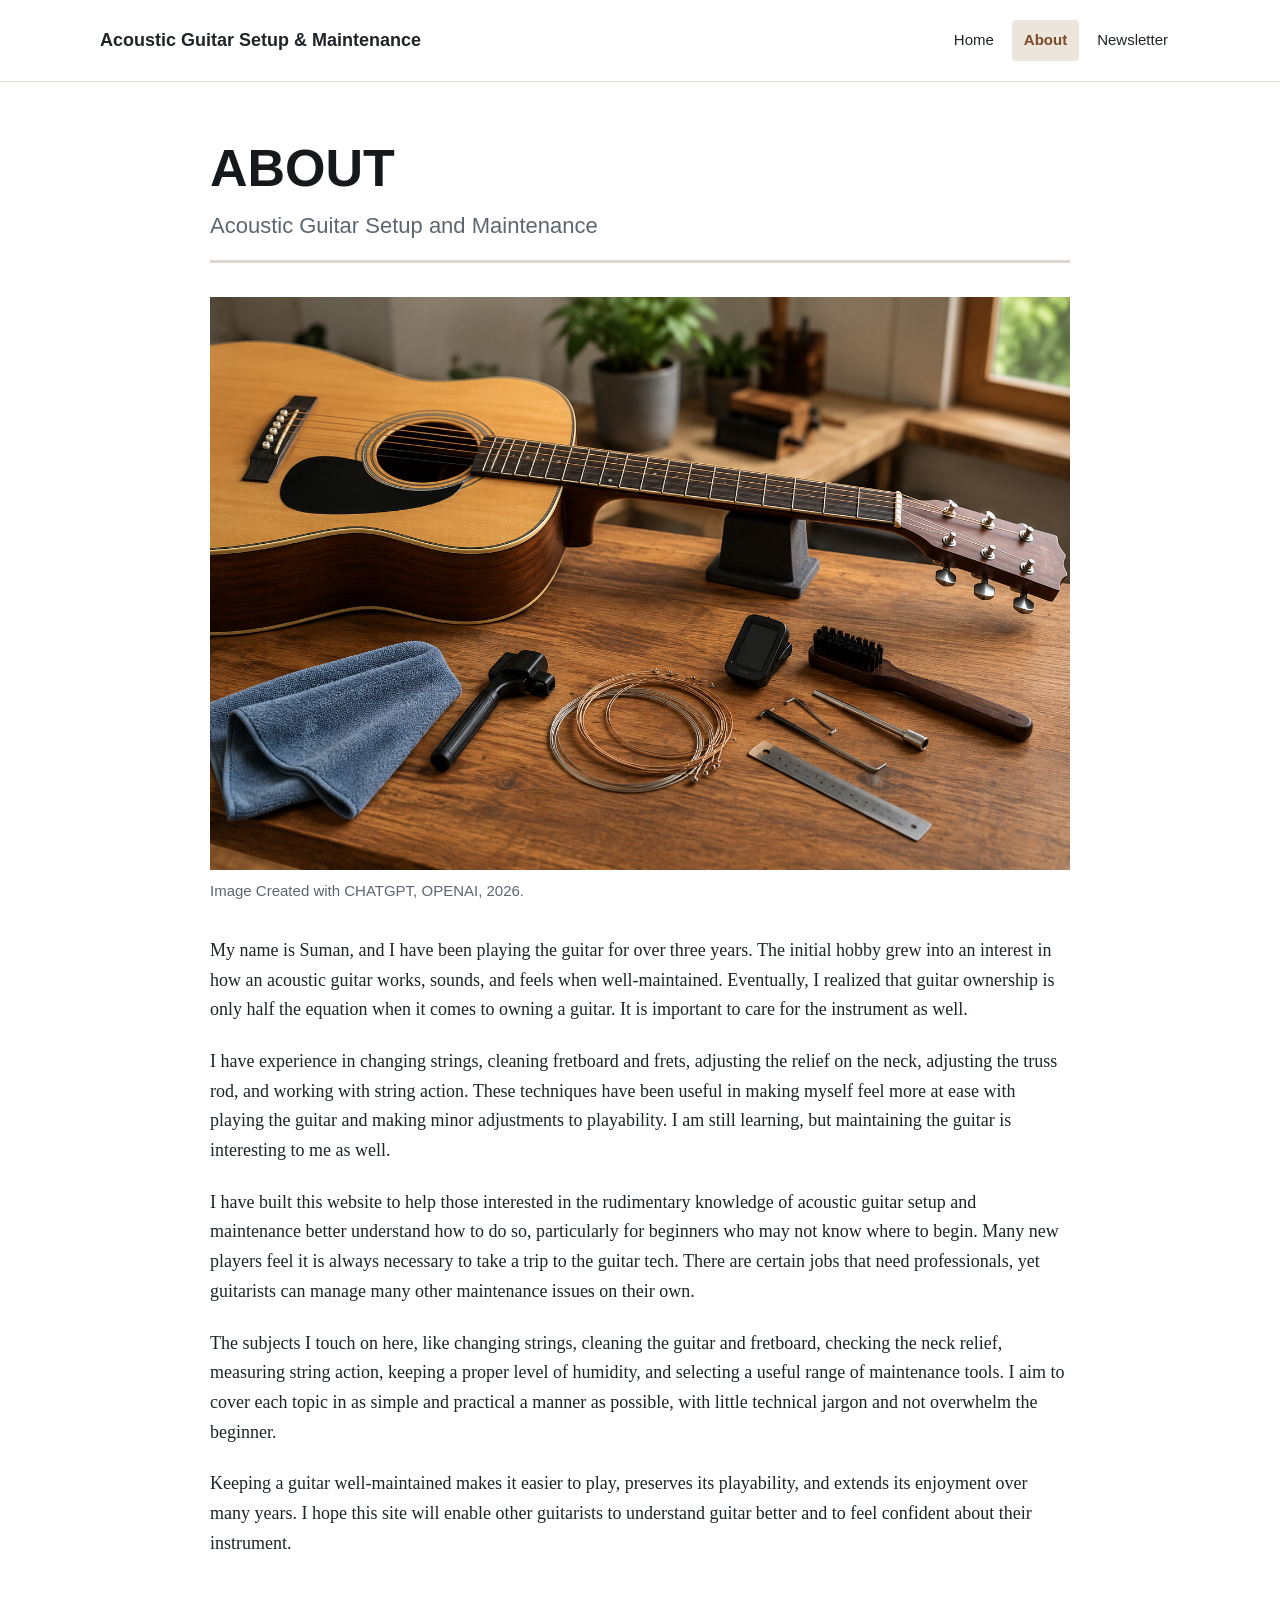
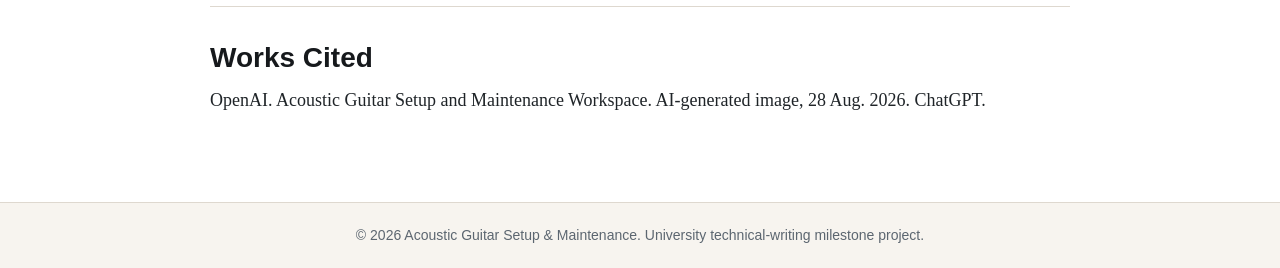
==== about.html @ c2513ed4 "Initial acoustic guitar milestone website" ====
<!DOCTYPE html>
<html lang="en">
<head>
  <meta charset="UTF-8">
  <meta name="viewport" content="width=device-width, initial-scale=1.0">
  <title>About | Acoustic Guitar Setup &amp; Maintenance</title>
  <link rel="stylesheet" href="styles.css">
</head>
<body>
  <header class="site-header">
    <div class="header-inner">
      <a class="site-title" href="index.html">Acoustic Guitar Setup &amp; Maintenance</a>
      <nav class="site-nav" aria-label="Main navigation">
        <a href="index.html">Home</a>
        <a class="active" href="about.html" aria-current="page">About</a>
        <a href="newsletter.html">Newsletter</a>
      </nav>
    </div>
  </header>

  <main class="page">
    <article class="content">
      <header class="page-heading">
        <h1>ABOUT</h1>
        <p class="subtitle">Acoustic Guitar Setup and Maintenance</p>
      </header>

      <figure>
        <img src="images/about.png" alt="Acoustic guitar setup and maintenance workspace">
        <figcaption>Image Created with CHATGPT, OPENAI, 2026.</figcaption>
      </figure>

      <p>My name is Suman, and I have been playing the guitar for over three years. The initial hobby grew into an interest in how an acoustic guitar works, sounds, and feels when well-maintained. Eventually, I realized that guitar ownership is only half the equation when it comes to owning a guitar. It is important to care for the instrument as well.</p>

      <p>I have experience in changing strings, cleaning fretboard and frets, adjusting the relief on the neck, adjusting the truss rod, and working with string action. These techniques have been useful in making myself feel more at ease with playing the guitar and making minor adjustments to playability. I am still learning, but maintaining the guitar is interesting to me as well.</p>

      <p>I have built this website to help those interested in the rudimentary knowledge of acoustic guitar setup and maintenance better understand how to do so, particularly for beginners who may not know where to begin. Many new players feel it is always necessary to take a trip to the guitar tech. There are certain jobs that need professionals, yet guitarists can manage many other maintenance issues on their own.</p>

      <p>The subjects I touch on here, like changing strings, cleaning the guitar and fretboard, checking the neck relief, measuring string action, keeping a proper level of humidity, and selecting a useful range of maintenance tools. I aim to cover each topic in as simple and practical a manner as possible, with little technical jargon and not overwhelm the beginner.</p>

      <p>Keeping a guitar well-maintained makes it easier to play, preserves its playability, and extends its enjoyment over many years. I hope this site will enable other guitarists to understand guitar better and to feel confident about their instrument.</p>

      <section class="works-cited" aria-labelledby="about-works-cited">
        <h2 id="about-works-cited">Works Cited</h2>
        <p>OpenAI. Acoustic Guitar Setup and Maintenance Workspace. AI-generated image, 28 Aug. 2026. ChatGPT.</p>
      </section>
    </article>
  </main>

  <footer class="site-footer">
    <p>&copy; 2026 Acoustic Guitar Setup &amp; Maintenance. University technical-writing milestone project.</p>
  </footer>
</body>
</html>
---- styles.css ----
:root {
  --text: #1f2428;
  --muted: #5c6670;
  --accent: #7b4b27;
  --accent-dark: #18324a;
  --line: #ded8cf;
  --paper: #ffffff;
  --soft: #f7f4ef;
}

* {
  box-sizing: border-box;
}

html {
  min-width: 320px;
}

body {
  margin: 0;
  background: var(--paper);
  color: var(--text);
  font-family: Georgia, "Times New Roman", serif;
  font-size: 18px;
  line-height: 1.65;
}

a {
  color: var(--accent-dark);
  text-decoration-thickness: 0.08em;
  text-underline-offset: 0.16em;
}

a:hover,
a:focus {
  color: var(--accent);
}

img {
  display: block;
  max-width: 100%;
  height: auto;
}

.site-header {
  border-bottom: 1px solid var(--line);
  background: #fff;
}

.header-inner {
  width: min(100% - 32px, 1080px);
  margin: 0 auto;
  padding: 20px 0;
  display: flex;
  align-items: center;
  justify-content: space-between;
  gap: 20px;
}

.site-title {
  color: var(--text);
  font-family: Arial, Helvetica, sans-serif;
  font-size: 18px;
  font-weight: 700;
  line-height: 1.25;
  text-decoration: none;
}

.site-nav {
  display: flex;
  flex-wrap: wrap;
  justify-content: flex-end;
  gap: 6px;
  font-family: Arial, Helvetica, sans-serif;
  font-size: 15px;
}

.site-nav a {
  border-radius: 4px;
  color: var(--text);
  padding: 8px 12px;
  text-decoration: none;
}

.site-nav a:hover,
.site-nav a:focus {
  background: var(--soft);
  color: var(--accent-dark);
}

.site-nav a.active {
  background: #ece5db;
  color: var(--accent);
  font-weight: 700;
}

.hero {
  min-height: calc(100vh - 154px);
  display: flex;
  align-items: center;
  border-bottom: 1px solid var(--line);
  background:
    linear-gradient(90deg, rgba(247, 244, 239, 0.98), rgba(255, 255, 255, 0.92)),
    repeating-linear-gradient(90deg, rgba(123, 75, 39, 0.08) 0 1px, transparent 1px 76px);
}

.content {
  width: min(100% - 32px, 860px);
  margin: 0 auto;
}

.hero .content {
  padding: 80px 0;
}

.eyebrow {
  margin: 0 0 12px;
  color: var(--accent);
  font-family: Arial, Helvetica, sans-serif;
  font-size: 15px;
  font-weight: 700;
  letter-spacing: 0;
  text-transform: uppercase;
}

h1,
h2 {
  color: #16191c;
  font-family: Arial, Helvetica, sans-serif;
  line-height: 1.18;
}

h1 {
  margin: 0;
  font-size: clamp(36px, 8vw, 66px);
  max-width: 780px;
}

h2 {
  margin: 44px 0 12px;
  font-size: 28px;
}

.lead {
  max-width: 760px;
  margin: 24px 0 0;
  color: var(--muted);
  font-size: 22px;
  line-height: 1.55;
}

.button-row {
  display: flex;
  flex-wrap: wrap;
  gap: 12px;
  margin-top: 34px;
}

.button {
  border: 1px solid var(--accent);
  border-radius: 4px;
  display: inline-flex;
  align-items: center;
  justify-content: center;
  min-height: 48px;
  padding: 10px 18px;
  font-family: Arial, Helvetica, sans-serif;
  font-size: 16px;
  font-weight: 700;
  text-decoration: none;
}

.button.primary {
  background: var(--accent);
  color: #fff;
}

.button.secondary {
  background: #fff;
  color: var(--accent);
}

.page {
  padding: 56px 0 64px;
}

.page-heading {
  border-bottom: 3px solid var(--line);
  margin-bottom: 28px;
  padding-bottom: 18px;
}

.page-heading h1 {
  font-size: clamp(34px, 7vw, 52px);
}

.subtitle {
  margin: 12px 0 0;
  color: var(--muted);
  font-family: Arial, Helvetica, sans-serif;
  font-size: 22px;
  line-height: 1.4;
}

p {
  margin: 0 0 22px;
}

figure {
  margin: 34px 0;
}

figcaption {
  margin-top: 10px;
  color: var(--muted);
  font-family: Arial, Helvetica, sans-serif;
  font-size: 15px;
  line-height: 1.45;
}

.works-cited {
  border-top: 1px solid var(--line);
  margin-top: 48px;
  padding-top: 8px;
}

.works-cited h2 {
  margin-top: 26px;
}

.works-cited p {
  margin-left: 36px;
  text-indent: -36px;
}

.site-footer {
  border-top: 1px solid var(--line);
  background: var(--soft);
  color: var(--muted);
  font-family: Arial, Helvetica, sans-serif;
  font-size: 14px;
  line-height: 1.5;
  padding: 22px 16px;
  text-align: center;
}

.site-footer p {
  margin: 0;
}

@media (max-width: 680px) {
  body {
    font-size: 18px;
  }

  .header-inner {
    align-items: flex-start;
    flex-direction: column;
    gap: 14px;
  }

  .site-nav {
    justify-content: flex-start;
    width: 100%;
  }

  .site-nav a {
    padding: 8px 10px;
  }

  .hero {
    min-height: auto;
  }

  .hero .content,
  .page {
    padding-top: 44px;
    padding-bottom: 48px;
  }

  .lead {
    font-size: 20px;
  }

  .button {
    width: 100%;
  }
}
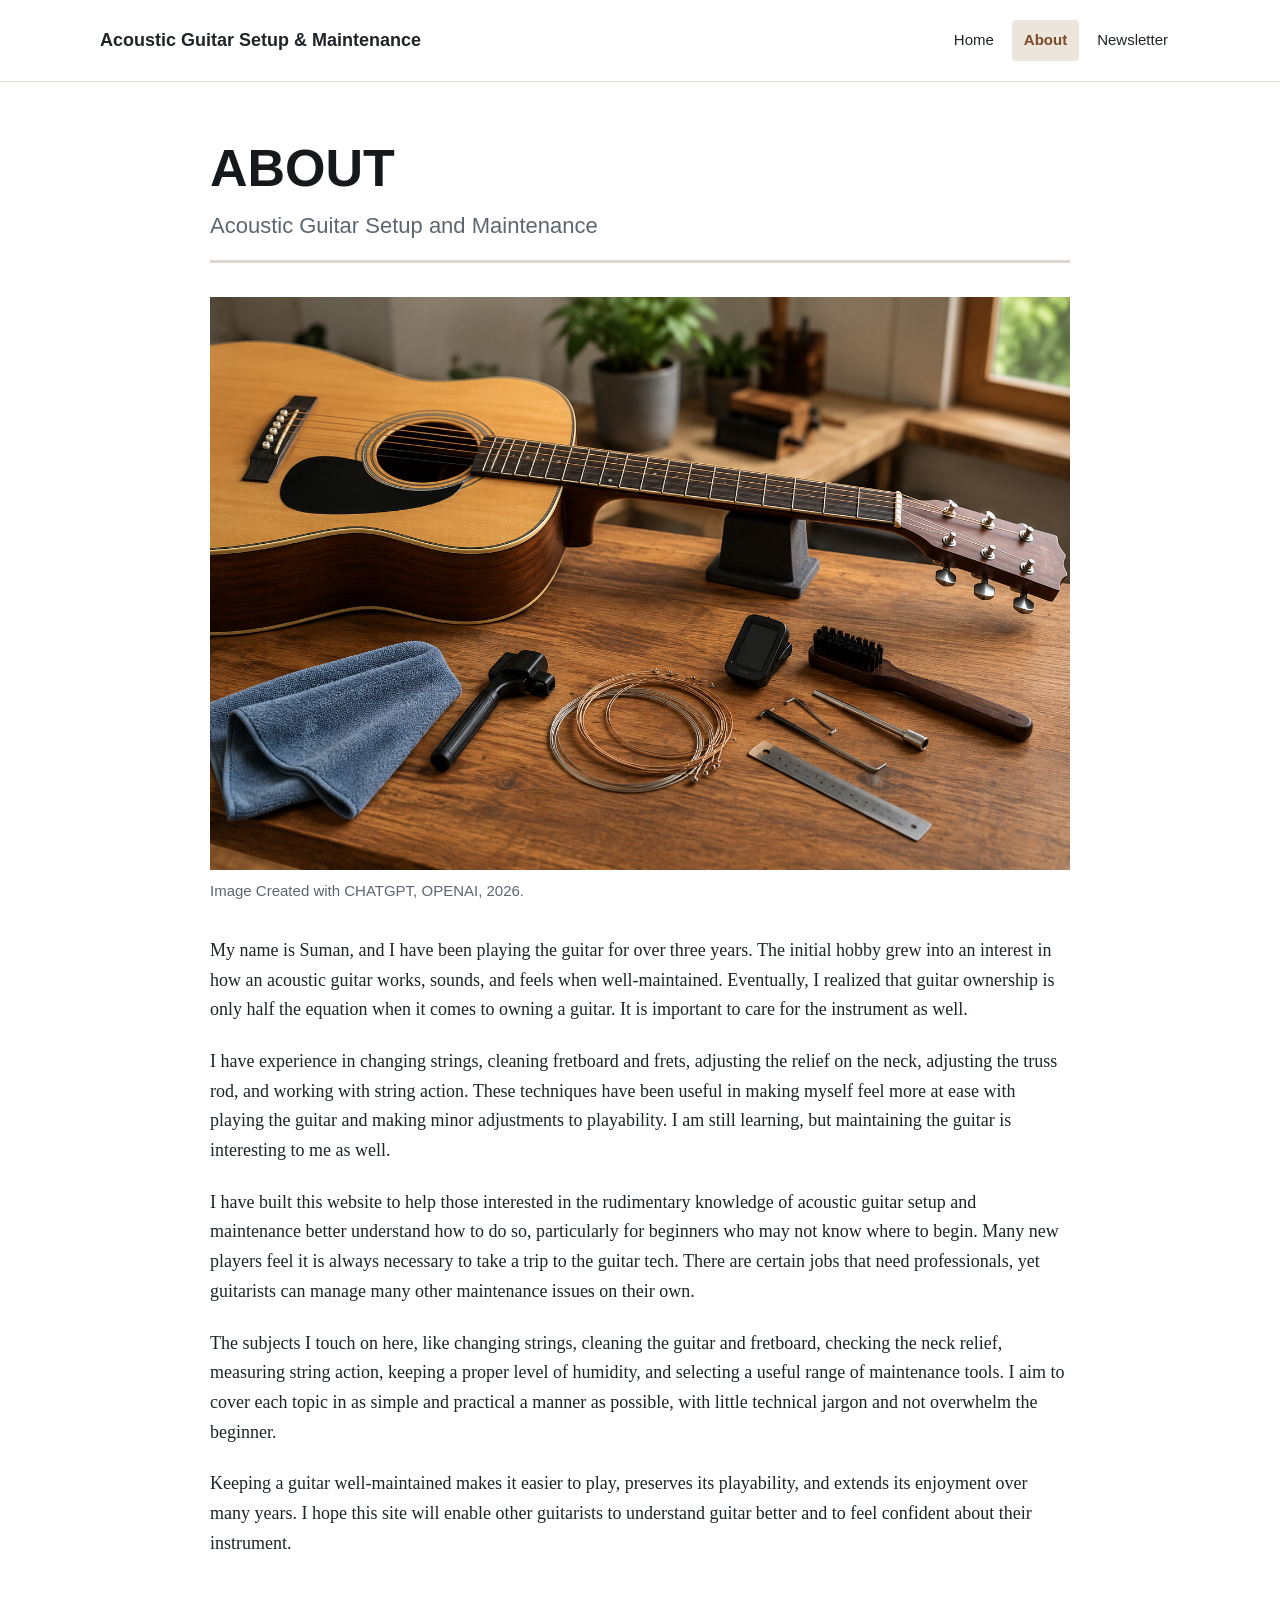
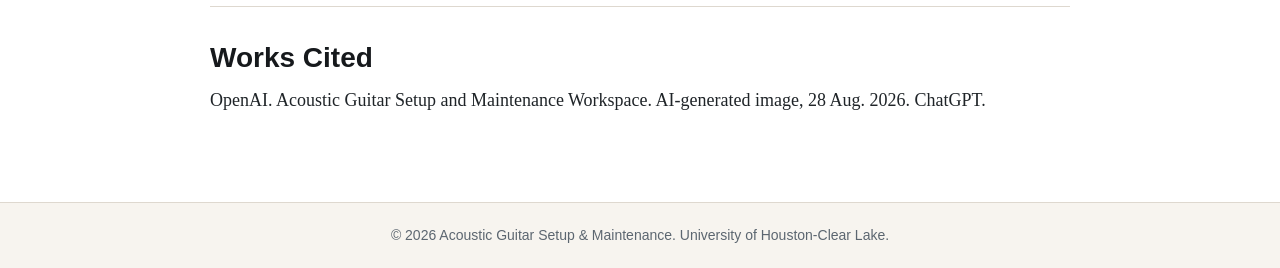
==== commit b93ba252: "Update university footer text" ====
--- a/about.html
+++ b/about.html
@@ -48,7 +48,7 @@
   </main>
 
   <footer class="site-footer">
-    <p>&copy; 2026 Acoustic Guitar Setup &amp; Maintenance. University technical-writing milestone project.</p>
+    <p>&copy; 2026 Acoustic Guitar Setup &amp; Maintenance. University of Houston-Clear Lake.</p>
   </footer>
 </body>
 </html>
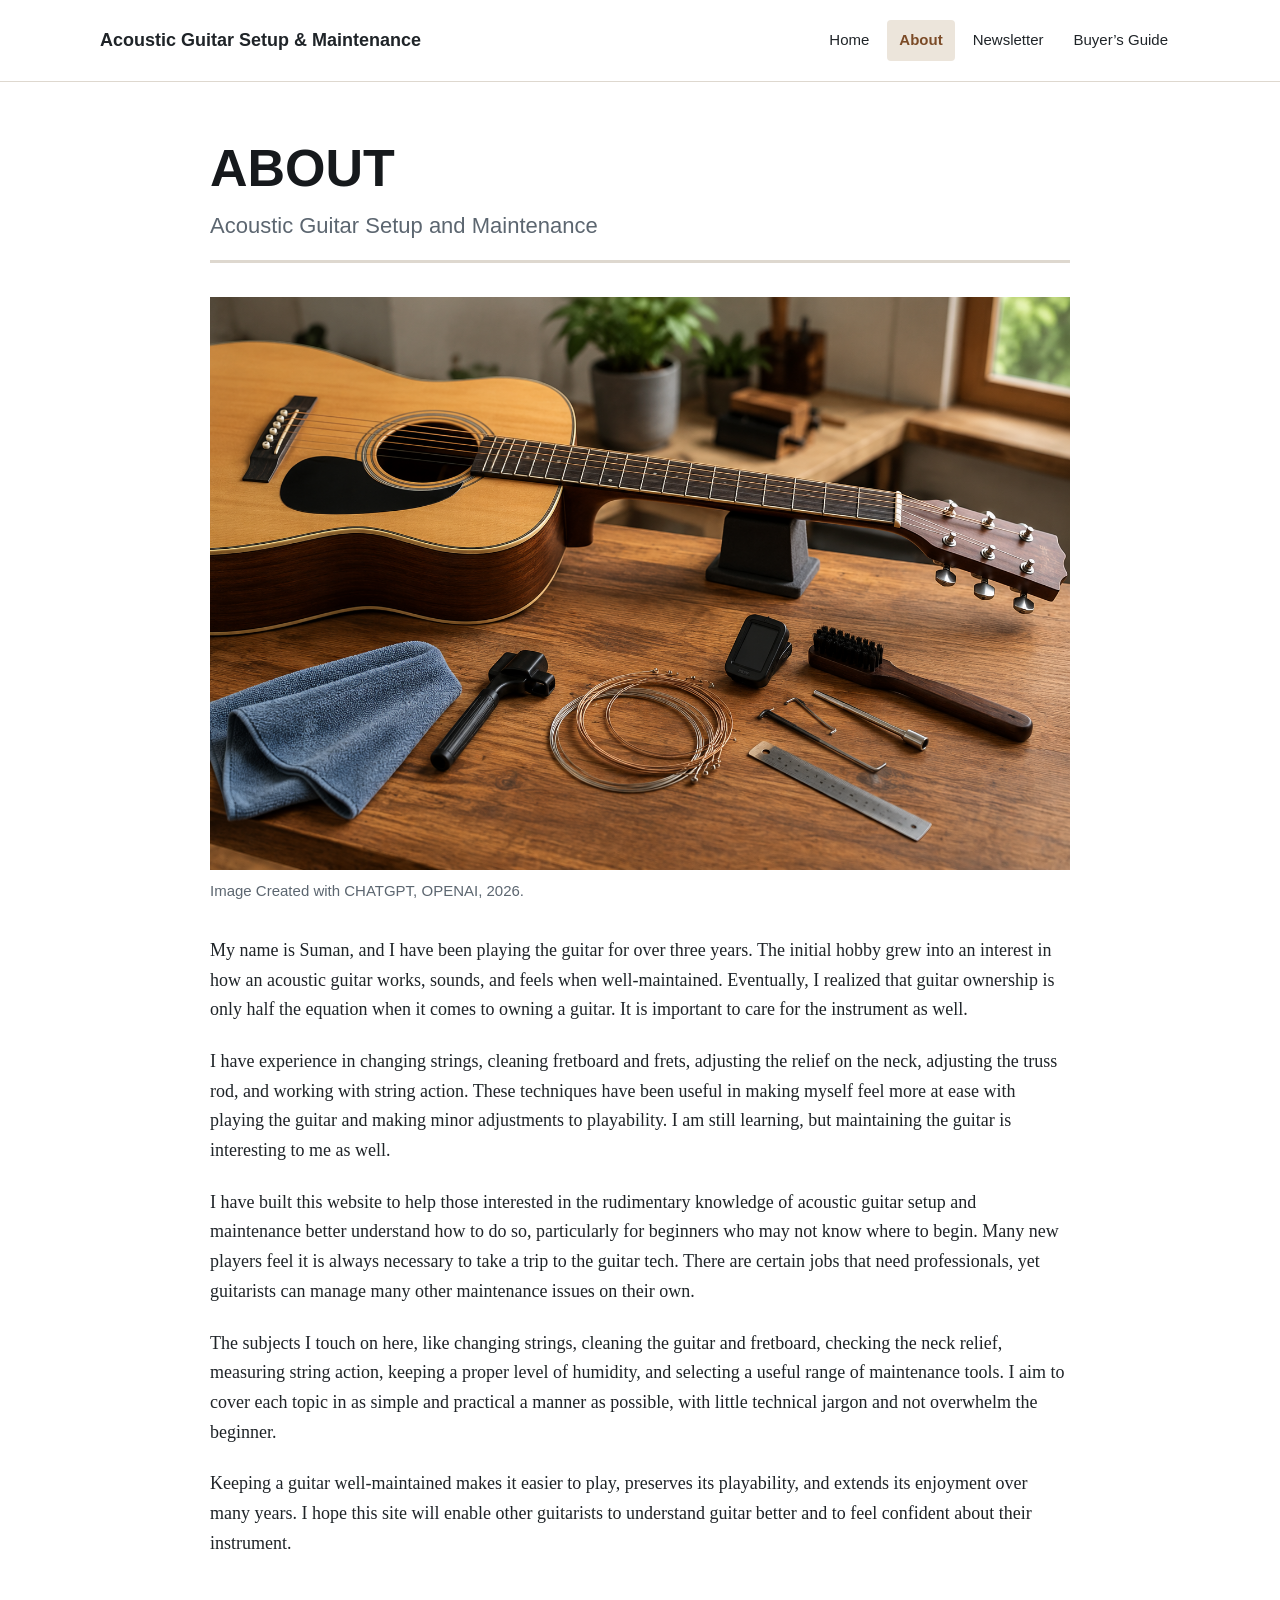
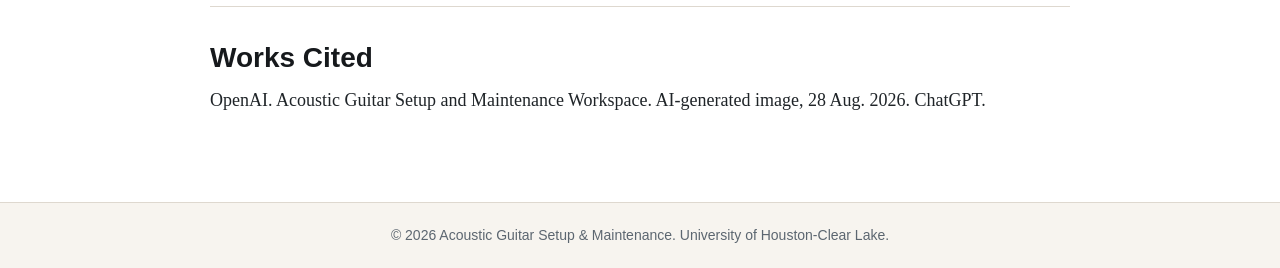
==== commit 7232d662: "Add acoustic guitar buyer guide" ====
--- a/about.html
+++ b/about.html
@@ -14,6 +14,7 @@
         <a href="index.html">Home</a>
         <a class="active" href="about.html" aria-current="page">About</a>
         <a href="newsletter.html">Newsletter</a>
+        <a href="buyers-guide.html">Buyer’s Guide</a>
       </nav>
     </div>
   </header>
--- a/styles.css
+++ b/styles.css
@@ -248,6 +248,57 @@
   margin: 0;
 }
 
+/* Buyer’s Guide additions; shared page styling remains unchanged. */
+.buyers-guide .guide-contents {
+  display: flex;
+  flex-wrap: wrap;
+  gap: 10px 22px;
+  margin-bottom: 28px;
+  font: 16px/1.5 Arial, Helvetica, sans-serif;
+}
+
+.buyers-guide .guide-note {
+  background: var(--soft);
+  border-left: 4px solid var(--accent);
+  margin: 28px 0;
+  padding: 20px 24px;
+}
+
+.buyers-guide .guide-note h2 { margin-top: 0; }
+.buyers-guide .guide-note p:last-child { margin-bottom: 0; }
+.buyers-guide .guide-note li { margin-bottom: 14px; }
+.buyers-guide .guide-rank {
+  color: var(--accent);
+  font-family: Arial, Helvetica, sans-serif;
+  font-weight: bold;
+}
+.buyers-guide .guide-small { font: 15px/1.5 Arial, Helvetica, sans-serif; }
+.buyers-guide .works-cited { overflow-wrap: anywhere; }
+.buyers-guide .comparison-scroll {
+  max-width: 100%;
+  overflow-x: auto;
+  margin-bottom: 18px;
+  border: 1px solid var(--line);
+}
+.buyers-guide :focus-visible { outline: 3px solid var(--accent); outline-offset: 3px; }
+.buyers-guide table {
+  width: 100%;
+  min-width: 660px;
+  border-collapse: collapse;
+  font: 16px/1.45 Arial, Helvetica, sans-serif;
+}
+.buyers-guide caption { padding: 16px; text-align: left; font-weight: bold; }
+.buyers-guide th, .buyers-guide td {
+  padding: 14px;
+  border: 1px solid var(--line);
+  vertical-align: top;
+  text-align: left;
+}
+.buyers-guide thead { background: var(--accent-dark); color: white; }
+.buyers-guide tbody th { background: var(--soft); }
+.buyers-guide tbody tr:nth-child(even) td { background: #fcfaf7; }
+.buyers-guide section, .buyers-guide aside { scroll-margin-top: 24px; }
+
 @media (max-width: 680px) {
   body {
     font-size: 18px;
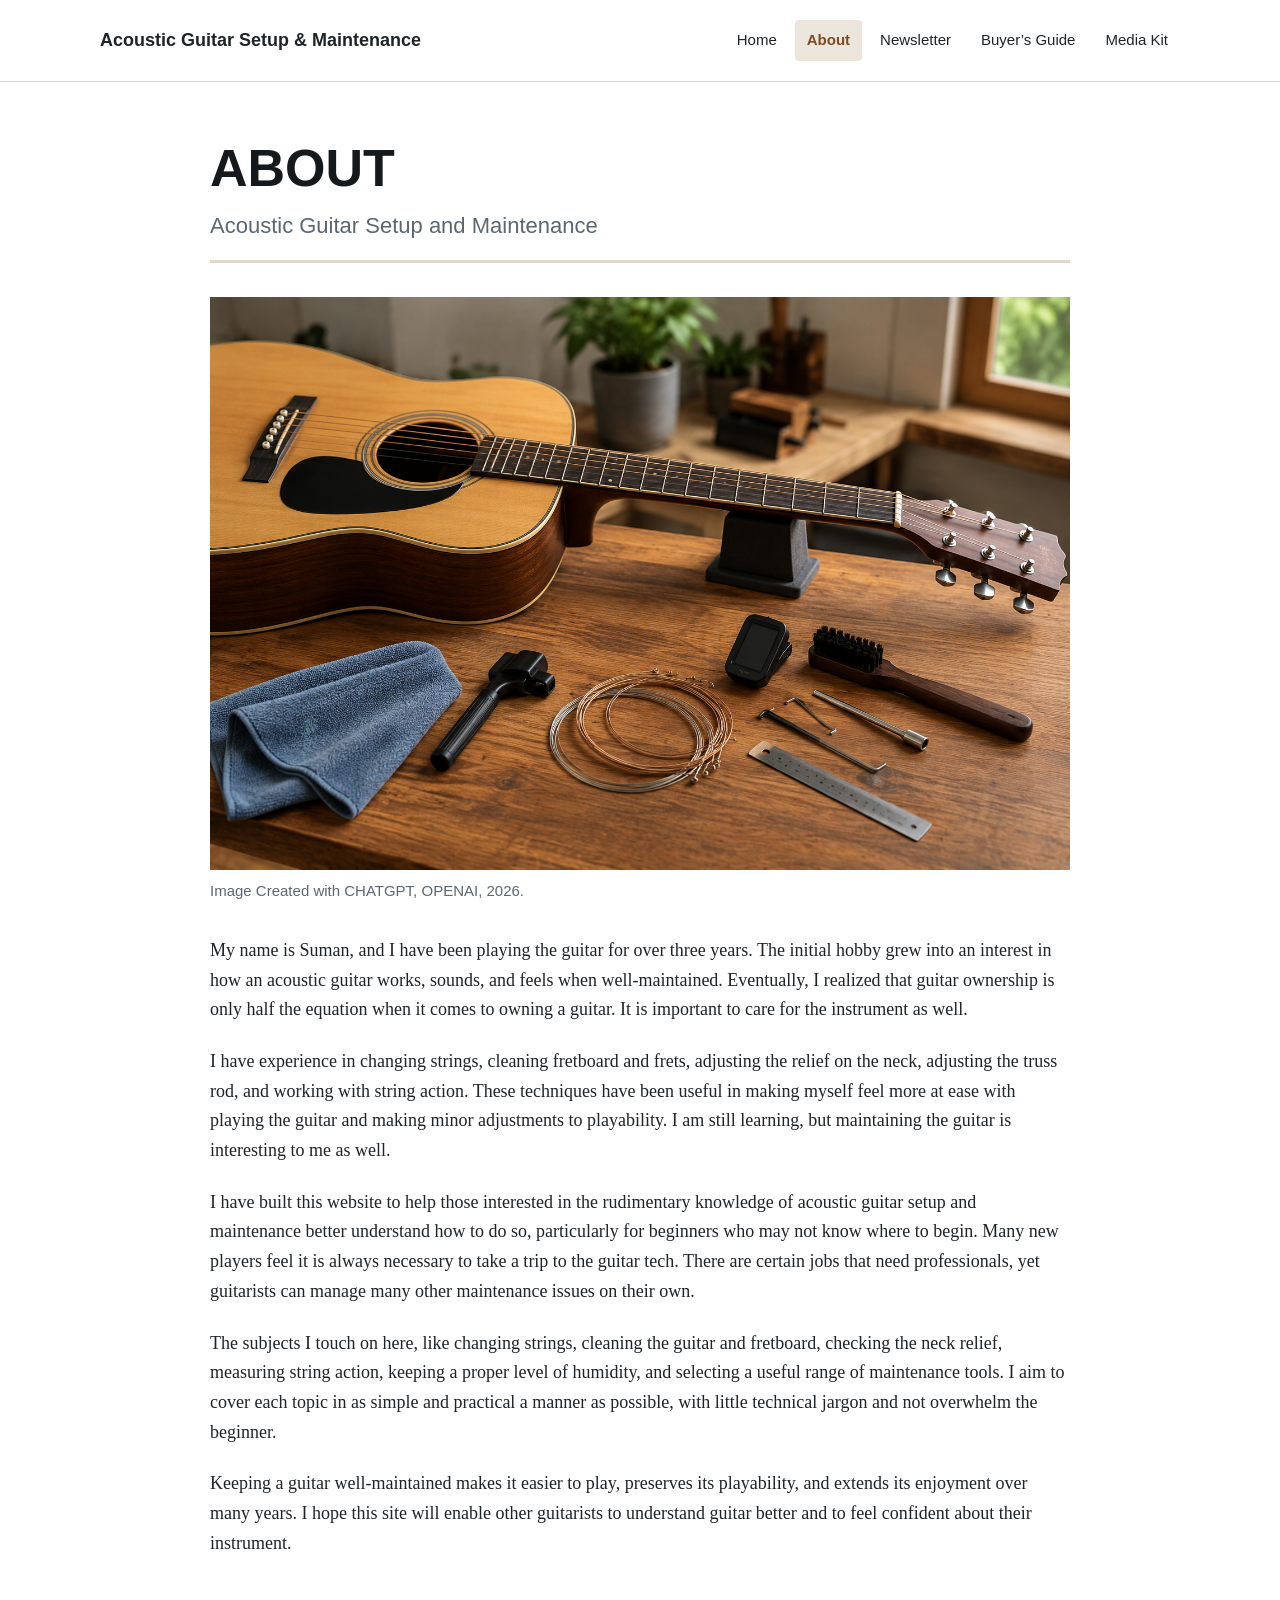
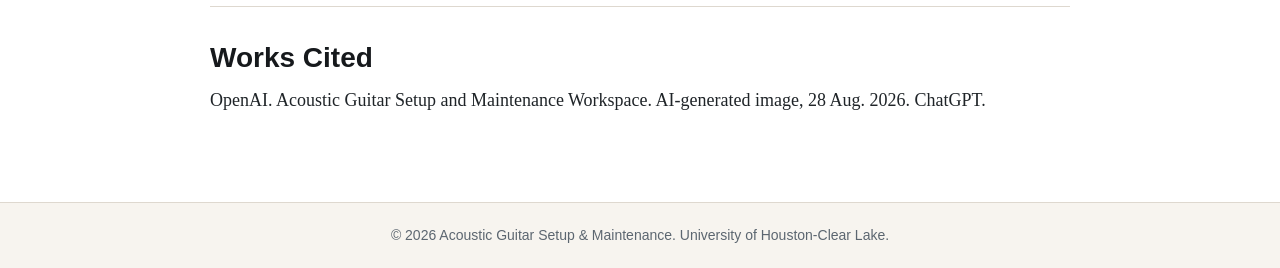
==== commit 6cabacf1: "Add accessible Media Kit page Co-authored-by: Copilot <223556219+Copilot@users.noreply.github.com>" ====
--- a/about.html
+++ b/about.html
@@ -15,6 +15,7 @@
         <a class="active" href="about.html" aria-current="page">About</a>
         <a href="newsletter.html">Newsletter</a>
         <a href="buyers-guide.html">Buyer’s Guide</a>
+        <a href="media-kit.html">Media Kit</a>
       </nav>
     </div>
   </header>
--- a/styles.css
+++ b/styles.css
@@ -285,18 +285,20 @@
   width: 100%;
   min-width: 660px;
   border-collapse: collapse;
+  border: 2px solid #65717a;
   font: 16px/1.45 Arial, Helvetica, sans-serif;
 }
 .buyers-guide caption { padding: 16px; text-align: left; font-weight: bold; }
 .buyers-guide th, .buyers-guide td {
   padding: 14px;
-  border: 1px solid var(--line);
+  border: 1px solid #9aa3a8;
   vertical-align: top;
   text-align: left;
 }
-.buyers-guide thead { background: var(--accent-dark); color: white; }
+.buyers-guide thead { background: var(--accent-dark); color: #fff; }
+.buyers-guide thead th { border-color: #fff; }
 .buyers-guide tbody th { background: var(--soft); }
-.buyers-guide tbody tr:nth-child(even) td { background: #fcfaf7; }
+.buyers-guide tbody tr:nth-child(even) td { background: #f1f4f5; }
 .buyers-guide section, .buyers-guide aside { scroll-margin-top: 24px; }
 
 @media (max-width: 680px) {
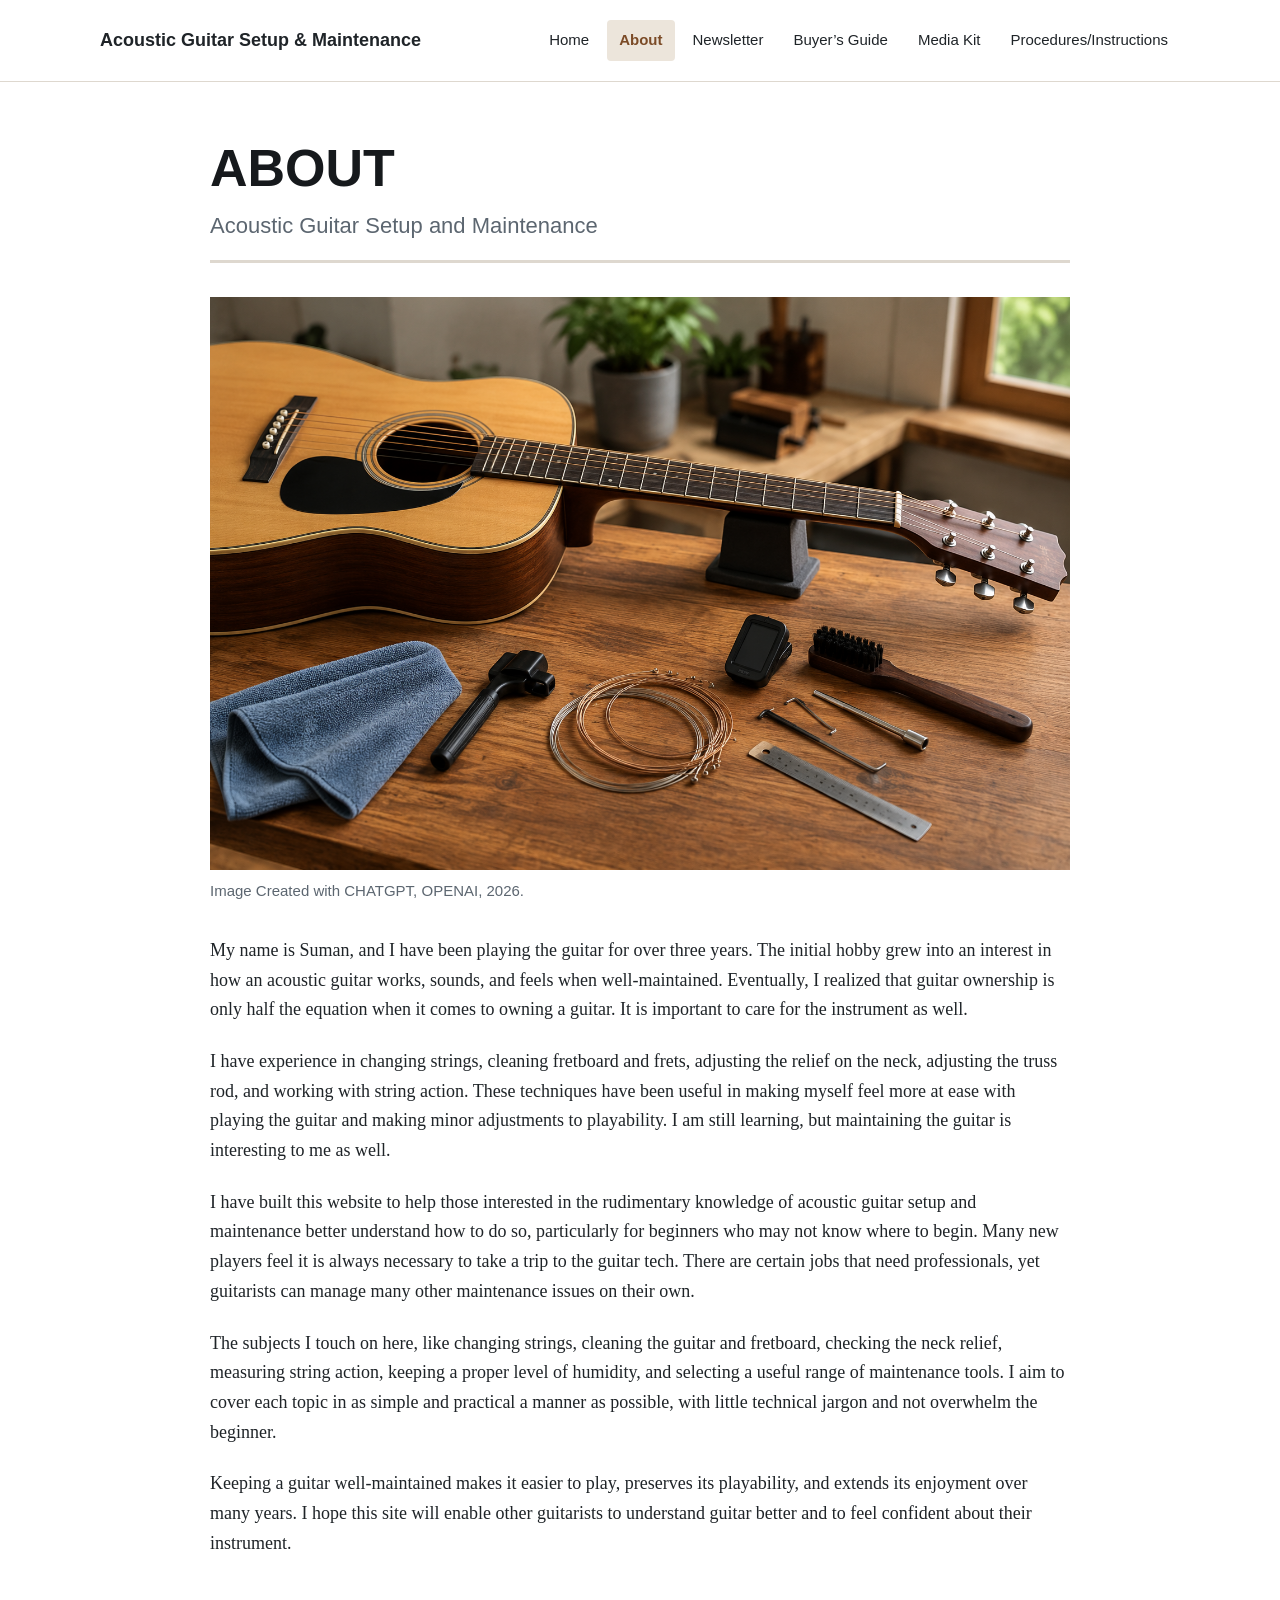
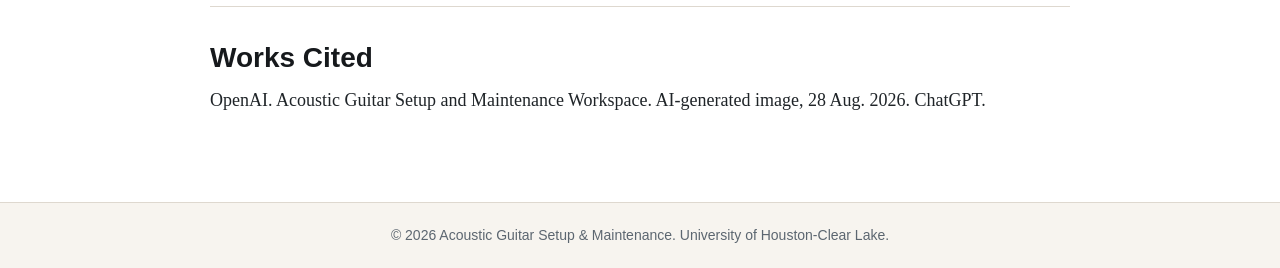
==== commit b8c4a4fb: "Link procedures page in site navigation Co-authored-by: Copilot <223556219+Copilot@users.noreply.git" ====
--- a/about.html
+++ b/about.html
@@ -16,6 +16,7 @@
         <a href="newsletter.html">Newsletter</a>
         <a href="buyers-guide.html">Buyer’s Guide</a>
         <a href="media-kit.html">Media Kit</a>
+        <a href="procedures.html">Procedures/Instructions</a>
       </nav>
     </div>
   </header>
